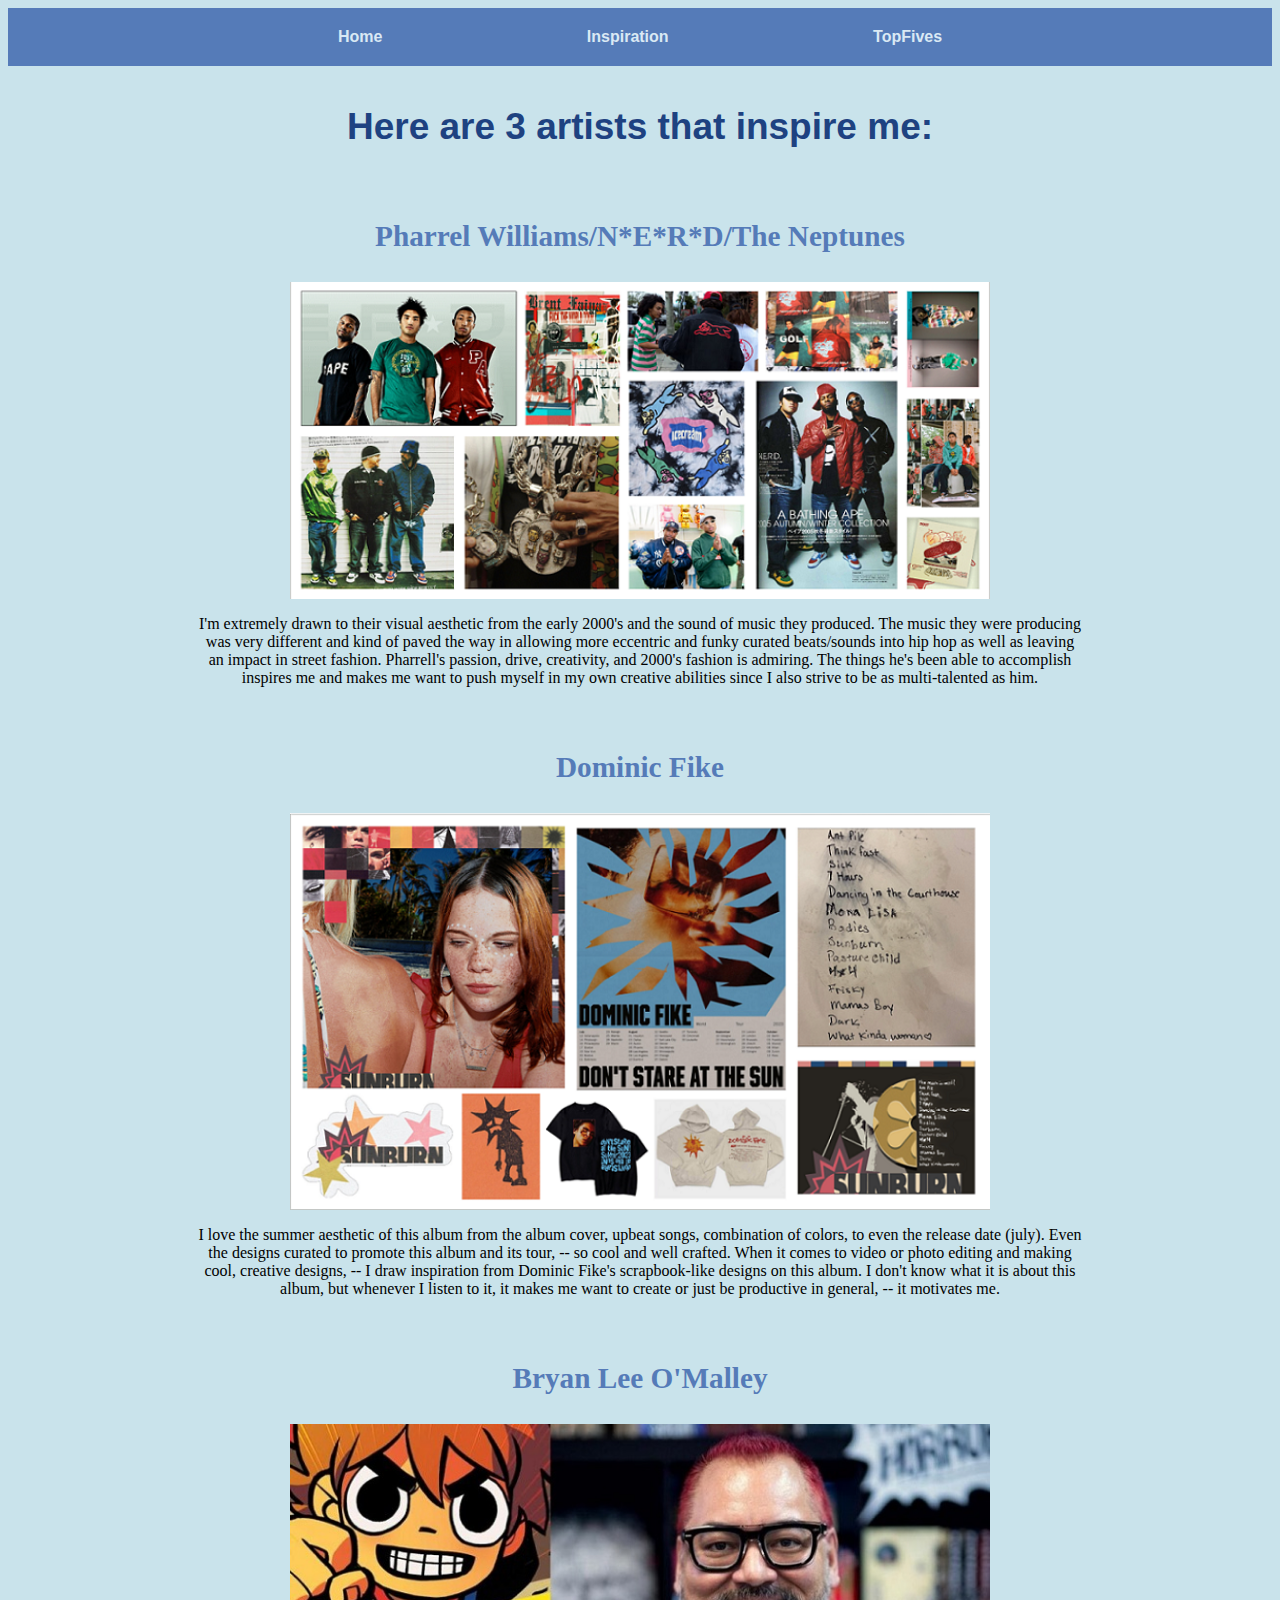
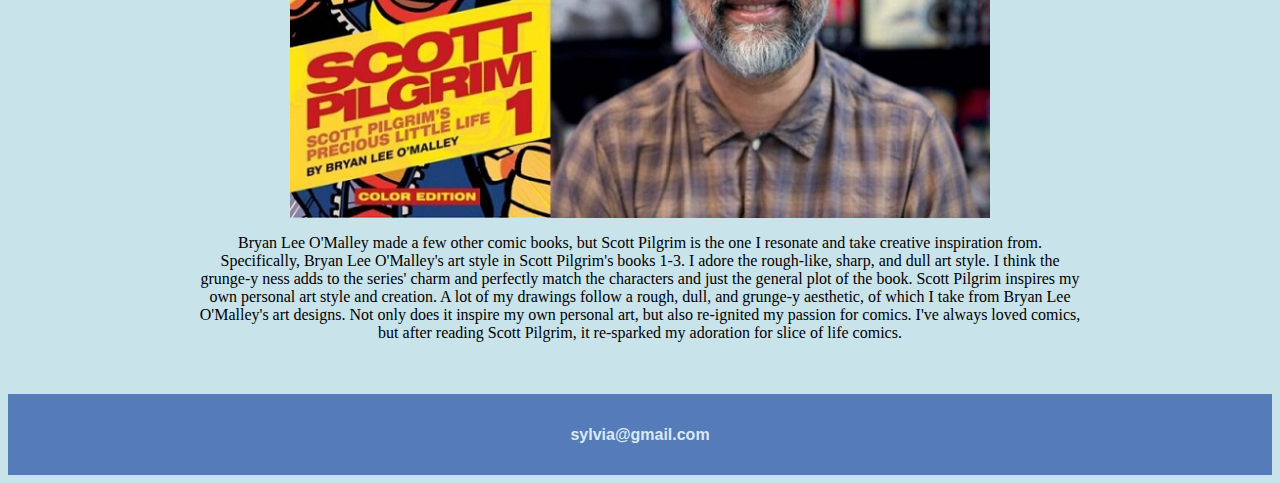
==== inspiration/inspirations.html @ c876690f "Sylvia Tan GitHub Portfolio" ====
<!DOCTYPE html>
<html lang="en">
  <head>
   <meta charset="UTF-8">
   <title>Sylvia Tan's Inspirations</title>
   <link rel="stylesheet" href="../css/stylesheet.css">
  </head>

  <body>
   <header>
      <nav>
      <a href="../index.html" id="etctwo">Home</a>
      <a href="inspirations.html" id="etctwo">Inspiration</a>
      <a href="../topFive/topFives.html" id="etctwo">TopFives</a>
      </nav>

      <h1 id="etc"> Here are 3 artists that inspire me:</h1>
   </header>

   <section>
      <br>

      <a href="https://nooneeverreallydies.com" id="etcthree"><h3>Pharrel Williams/N*E*R*D/The Neptunes</h3></a>
      <img src="img/nerdmb.jpg.PNG" alt="A design focused mood board with pictures of N*E*R*D, some of their collaborations, brands, jewelry, and other related imagery that ties into their visual aesthetic">
      <p>
         I'm extremely drawn to their visual aesthetic from the early 2000's and the sound of music they produced. The music they were producing was very different and kind of paved the way in allowing more eccentric and funky curated beats/sounds into hip hop as well as leaving an impact in street fashion. Pharrell's passion, drive, creativity, and 2000's fashion is admiring. The things he's been able to accomplish inspires me and makes me want to push myself in my own creative abilities since I also strive to be as multi-talented as him.
      </p>

      <br>

      <a id="etcthree" href="https://open.spotify.com/artist/6USv9qhCn6zfxlBQIYJ9qs?si=2rOtR3y0SCCf5vFS4pnwJg"><h3>Dominic Fike</h3></a>
      <img src="img/fikemb.jpg.PNG" alt="A design focused mood board with pictures related to Dominic Fike's Sunburn album designs which includes his album cover, track list, merch, and tour poster">
      <p>
         I love the summer aesthetic of this album from the album cover, upbeat songs, combination of colors, to even the release date (july). Even the designs curated to promote this album and its tour, -- so cool and well crafted.  When it comes to video or photo editing and making cool, creative designs, -- I draw inspiration from Dominic Fike's scrapbook-like designs on this album. I don't know what it is about this album, but whenever I listen to it, it makes me want to create or just be productive in general, -- it motivates me.
      </p>

      <br>

      <a id="etcthree" href="https://oni-press.myshopify.com/collections/bryan-lee-omalley"><h3>Bryan Lee O'Malley</h3></a>
      <img src="img/bryanscottpilgrim.jpg" alt="Colored edition cover of book one from the Scott Pilgrim comic series side by side with the author and illustrator of the comic, Bryan Lee O' Malley">
      <p>
         Bryan Lee O'Malley made a few other comic books, but Scott Pilgrim is the one I resonate and take creative inspiration from. Specifically, Bryan Lee O'Malley's art style in Scott Pilgrim's books 1-3. I adore the rough-like, sharp, and dull art style. I think the grunge-y ness adds to the series' charm and perfectly match the characters and just the general plot of the book. Scott Pilgrim inspires my own personal art style and creation. A lot of my drawings follow a rough, dull, and grunge-y aesthetic, of which I take from Bryan Lee O'Malley's art designs. Not only does it inspire my own personal art, but also re-ignited my passion for comics. I've always loved comics, but after reading Scott Pilgrim, it re-sparked my adoration for slice of life comics.
      </p>
      <br>
      <br>
   </section>
   
   <footer>
      <h4><a href="mailto:sylvia@gmail.com" id="mail-link">sylvia@gmail.com</a></h4>
   </footer>

  </body>
</html>
---- css/stylesheet.css ----
header h1{
    font-family: 'Josefin Sans', sans-serif;
    font-weight: 600;
    font-size: 37px;
    text-align: center;
    padding-top: 15px;
    margin-left:8%;
    margin-right:8%;
}

section h2{
    font-family: 'Josefin Sans', sans-serif;
    font-weight: 600;
    font-size: 37px;
    text-align: center;
    padding-top: 15px;
    margin-left:8%;
    margin-right:8%;
}

body{
    background-color: #c9e3eb;
}

nav{
    font-family: 'Josefin Sans', sans-serif;
    font-weight: 600;
    font-size: 16px;
    color: #dae9f4;
    text-align: center;
    padding-top: 20px;
    padding-bottom: 20px;
    word-spacing: 200px;
    background-color:#557bb8;
    margin:0%;
}

#etc{
    text-decoration: none;
    color: #1e4281;
}

#etctwo{
    text-decoration: none;
    color:#dae9f4;
}

#etcthree{
    text-decoration: none;
    color:#557bb8;
}

#me{
    width: 500px;
}

img{
    display: block;
    width: 700px;
    height: auto;
    margin-right: auto;
    margin-left: auto;
}


footer{
    background-color: #557bb8;
    color:#dae9f4;
    font-family: 'Josefin Sans', sans-serif;
    padding-top: 10px;
    padding-bottom: 10px;
    text-align:center;
}

#mail-link{
    text-decoration: none;
    color:#dae9f4;
}

section p{
    margin-left:15%;
    margin-right:15%;
    text-align: center;
}

section a{
    font-weight: bold;
    color:#557bb8;
    font-size: 25px;
    text-align: center;
}

li{
    text-align: center;
    color:#557bb8;
    font-size: 30px;
    margin-right: auto;
    margin-left: auto;
}

.imgfives img{
    width:350px;
}

ol{
    text-align: center;
    list-style-position: inside;
  }

ul{
    text-align: center;
    list-style-position: inside;
  }
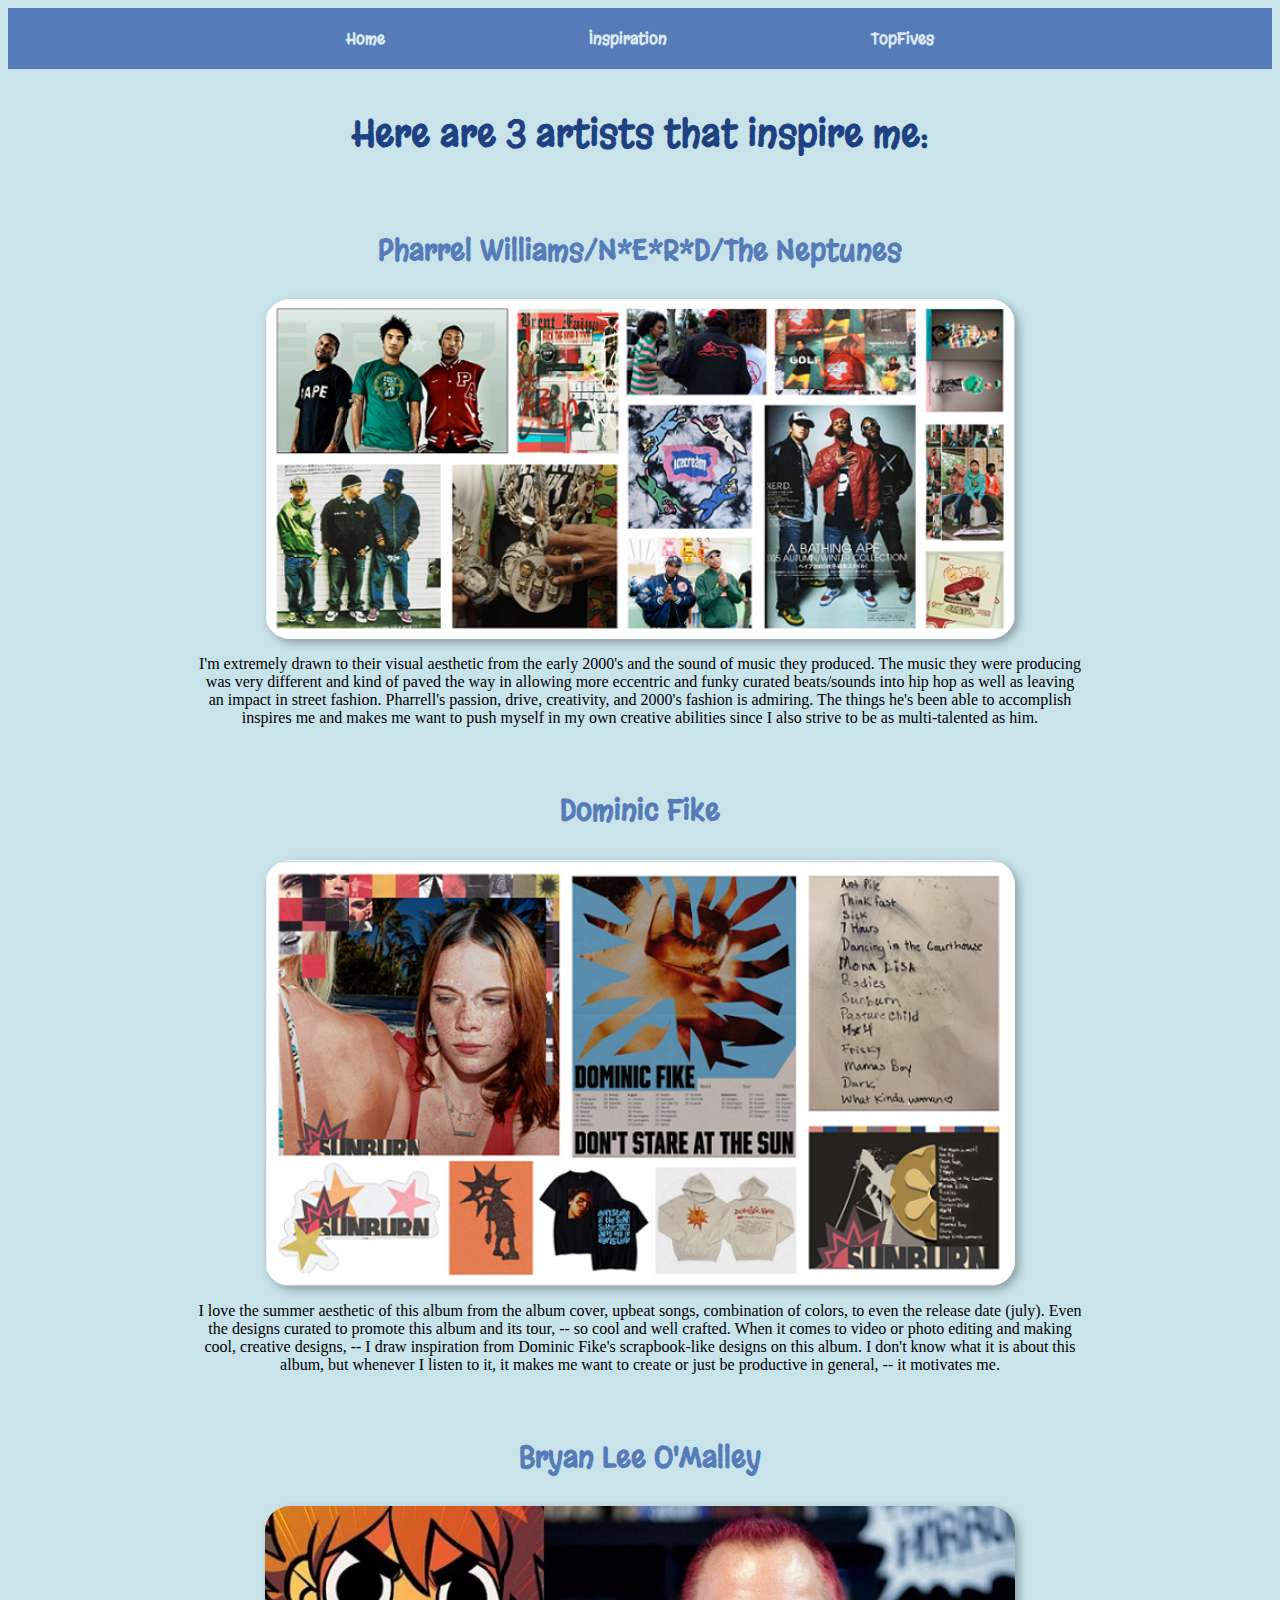
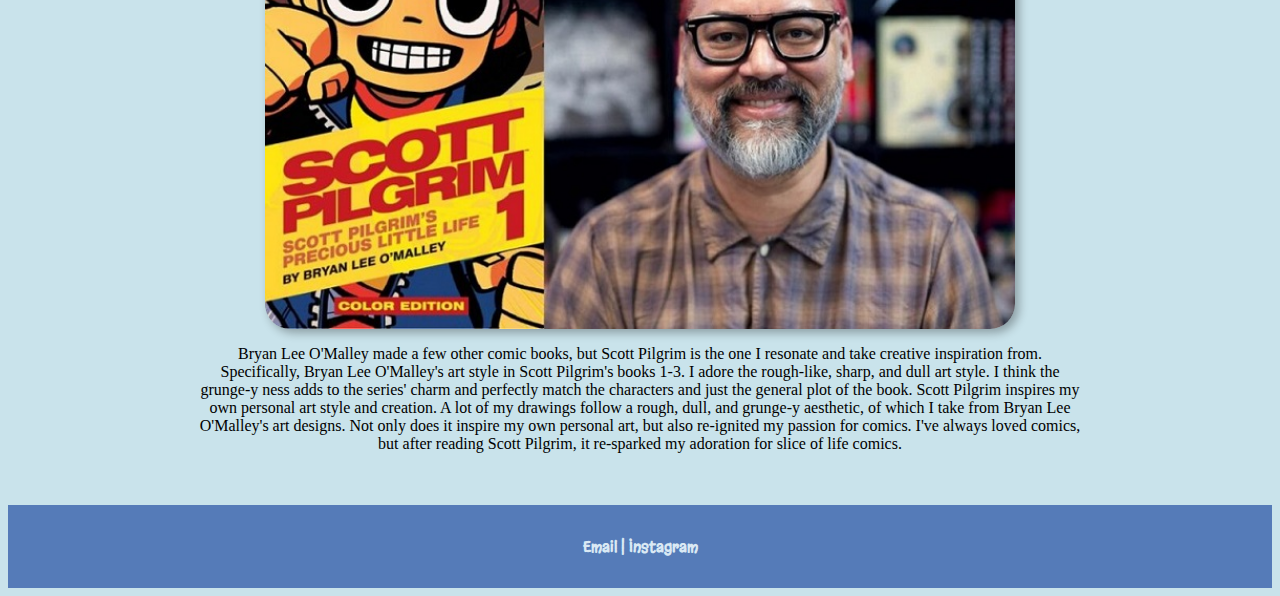
==== commit 1b77df05: "update1" ====
--- a/inspiration/inspirations.html
+++ b/inspiration/inspirations.html
@@ -4,6 +4,14 @@
    <meta charset="UTF-8">
    <title>Sylvia Tan's Inspirations</title>
    <link rel="stylesheet" href="../css/stylesheet.css">
+
+   <link rel="preconnect" href="https://fonts.googleapis.com">
+   <link rel="preconnect" href="https://fonts.gstatic.com" crossorigin>
+   <link rel="preconnect" href="https://fonts.googleapis.com">
+<link rel="preconnect" href="https://fonts.gstatic.com" crossorigin>
+<link rel="preconnect" href="https://fonts.googleapis.com">
+<link rel="preconnect" href="https://fonts.gstatic.com" crossorigin>
+<link href="https://fonts.googleapis.com/css2?family=Josefin+Sans:ital,wght@0,100..700;1,100..700&family=Lato:ital,wght@0,100;0,300;0,400;0,700;0,900;1,100;1,300;1,400;1,700;1,900&family=Margarine&family=Oswald:wght@200..700&family=Reenie+Beanie&display=swap" rel="stylesheet">
   </head>
 
   <body>
@@ -46,7 +54,7 @@
    </section>
    
    <footer>
-      <h4><a href="mailto:sylvia@gmail.com" id="mail-link">sylvia@gmail.com</a></h4>
+      <h4><a href="mailto:sylviatan1031@gmail.com" id="footer-links"> Email </a> | <a href="https://www.instagram.com/qsylviaa/" id="footer-links"> Instagram </a></h4>
    </footer>
 
   </body>
--- a/css/stylesheet.css
+++ b/css/stylesheet.css
@@ -1,5 +1,5 @@
 header h1{
-    font-family: 'Josefin Sans', sans-serif;
+    font-family: 'Margarine';
     font-weight: 600;
     font-size: 37px;
     text-align: center;
@@ -9,7 +9,7 @@
 }
 
 section h2{
-    font-family: 'Josefin Sans', sans-serif;
+    font-family: 'Margarine';
     font-weight: 600;
     font-size: 37px;
     text-align: center;
@@ -23,7 +23,7 @@
 }
 
 nav{
-    font-family: 'Josefin Sans', sans-serif;
+    font-family: 'Margarine';
     font-weight: 600;
     font-size: 16px;
     color: #dae9f4;
@@ -35,79 +35,197 @@
     margin:0%;
 }
 
-#etc{
-    text-decoration: none;
-    color: #1e4281;
-}
-
-#etctwo{
-    text-decoration: none;
-    color:#dae9f4;
-}
-
-#etcthree{
-    text-decoration: none;
+nav a{
+    transition: 0.4s;
+}
+
+nav a:hover{
+    opacity: 87%;
+    font-size: 20px;
+}
+
+section p{
+    margin-left:15%;
+    margin-right:15%;
+    text-align: center;
+}
+
+section a{
+    font-weight: bold;
+    font-family: 'Margarine';
     color:#557bb8;
-}
-
-#me{
-    width: 500px;
-}
+    font-size: 25px;
+    text-align: center;
+  }
 
 img{
     display: block;
-    width: 700px;
+    width: 750px;
     height: auto;
+    transition: 0.3s;
+    margin-left: auto;
     margin-right: auto;
-    margin-left: auto;
-}
-
-
-footer{
+    border-radius: 25px;
+    box-shadow: 4px 4px 10px rgba(0, 0, 0, 0.3);
+}
+
+li{
+    text-align: center;
+    color:#557bb8;
+    font-size: 30px;
+    font-family: 'Margarine';
+}
+
+ol{
+    list-style-position: inside;
+    text-align: center;
+  }
+
+ul{
+    text-align: center;
+    list-style-position: inside;
+  }
+
+  footer{
     background-color: #557bb8;
     color:#dae9f4;
-    font-family: 'Josefin Sans', sans-serif;
+    font-family: 'Margarine';
     padding-top: 10px;
     padding-bottom: 10px;
     text-align:center;
 }
 
-#mail-link{
+#etc{
+    text-decoration: none;
+    color: #1e4281;
+    font: 'Margarine';
+}
+
+#etctwo{
     text-decoration: none;
     color:#dae9f4;
 }
 
-section p{
-    margin-left:15%;
-    margin-right:15%;
-    text-align: center;
-}
-
-section a{
-    font-weight: bold;
+#etcthree{
+    text-decoration: none;
     color:#557bb8;
-    font-size: 25px;
-    text-align: center;
-}
-
-li{
-    text-align: center;
-    color:#557bb8;
+    transition: 0.4s;
+}
+
+#etcthree:hover{
+    opacity: 87%;
     font-size: 30px;
-    margin-right: auto;
-    margin-left: auto;
-}
-
-.imgfives img{
-    width:350px;
-}
-
-ol{
-    text-align: center;
-    list-style-position: inside;
-  }
-
-ul{
-    text-align: center;
-    list-style-position: inside;
+}
+
+#me{
+    width: 500px;
+    border-radius: 25px;
+    box-shadow: 4px 4px 10px rgba(0, 0, 0, 0.3);
+}
+
+#footer-links{
+    text-decoration: none;
+    color:#dae9f4;
+    font-size: 15px;
+    transition: 0.4s;
+}
+
+#footer-links:hover{
+    opacity: 87%;
+    font-size: 18px;
+}
+
+  .flexcontainerOne{
+    display: inline-flex;
+  }
+  
+  .wrapperOne{
+    margin: 5px 90px 60px 90px;
+  }
+
+  .wrapperTwo{
+    margin: 5px 50px 20px 40px;
+  }
+
+
+/* ----------------------------------- */
+
+
+#imgfives img{
+    border-radius: 25px;
+    box-shadow: 4px 4px 10px rgba(0, 0, 0, 0.3);
+    transition: 0.4s;
+    width: 370px;
+  }
+
+  .imgfives-flexcontainer{
+    display: inline-flex;
+    margin-bottom: 20px;
+    margin-top: 20px;
+    margin-right: 49px;
+  }
+
+  .container-wrapperOne{
+    width: 50%;
+  }
+
+  .container-wrapperTwo{
+    width: 50%;
+  }
+
+  .imgfives-flexcontainerTwo{
+    display: inline-flex;
+    margin-right: 50px;
+  }
+
+  .container-wrapperThree{
+    width: 50%;
+  }
+
+  .container-wrapperFour{
+    width: 50%;
+  }
+
+  /* ----------------------------------- */
+
+
+  .imgfives-flexcontainerThree{
+    display: inline-flex;
+    margin-bottom: 20px;
+    margin-top: 20px;
+    margin-right: 40px;
+  }
+
+  .container-wrapperFive{
+    width: 50%;
+  }
+
+  .container-wrapperSix{
+    width: 50%;
+  }
+
+  .imgfives-flexcontainerFour{
+    display: inline-flex;
+    margin-right: 50px;
+  }
+
+  .container-wrapperSeven{
+    width: 50%;
+    margin-left: 50px;
+  }
+
+  .container-wrapperEight{
+    width: 50%;
+  }
+
+  /* ----------------------------------- */
+
+  #imgfives:hover{
+    opacity: 87%;
+    background-color: darkblue;
+    width: 410px;
+  }
+
+  #singular{
+    margin-right: 50px;
   }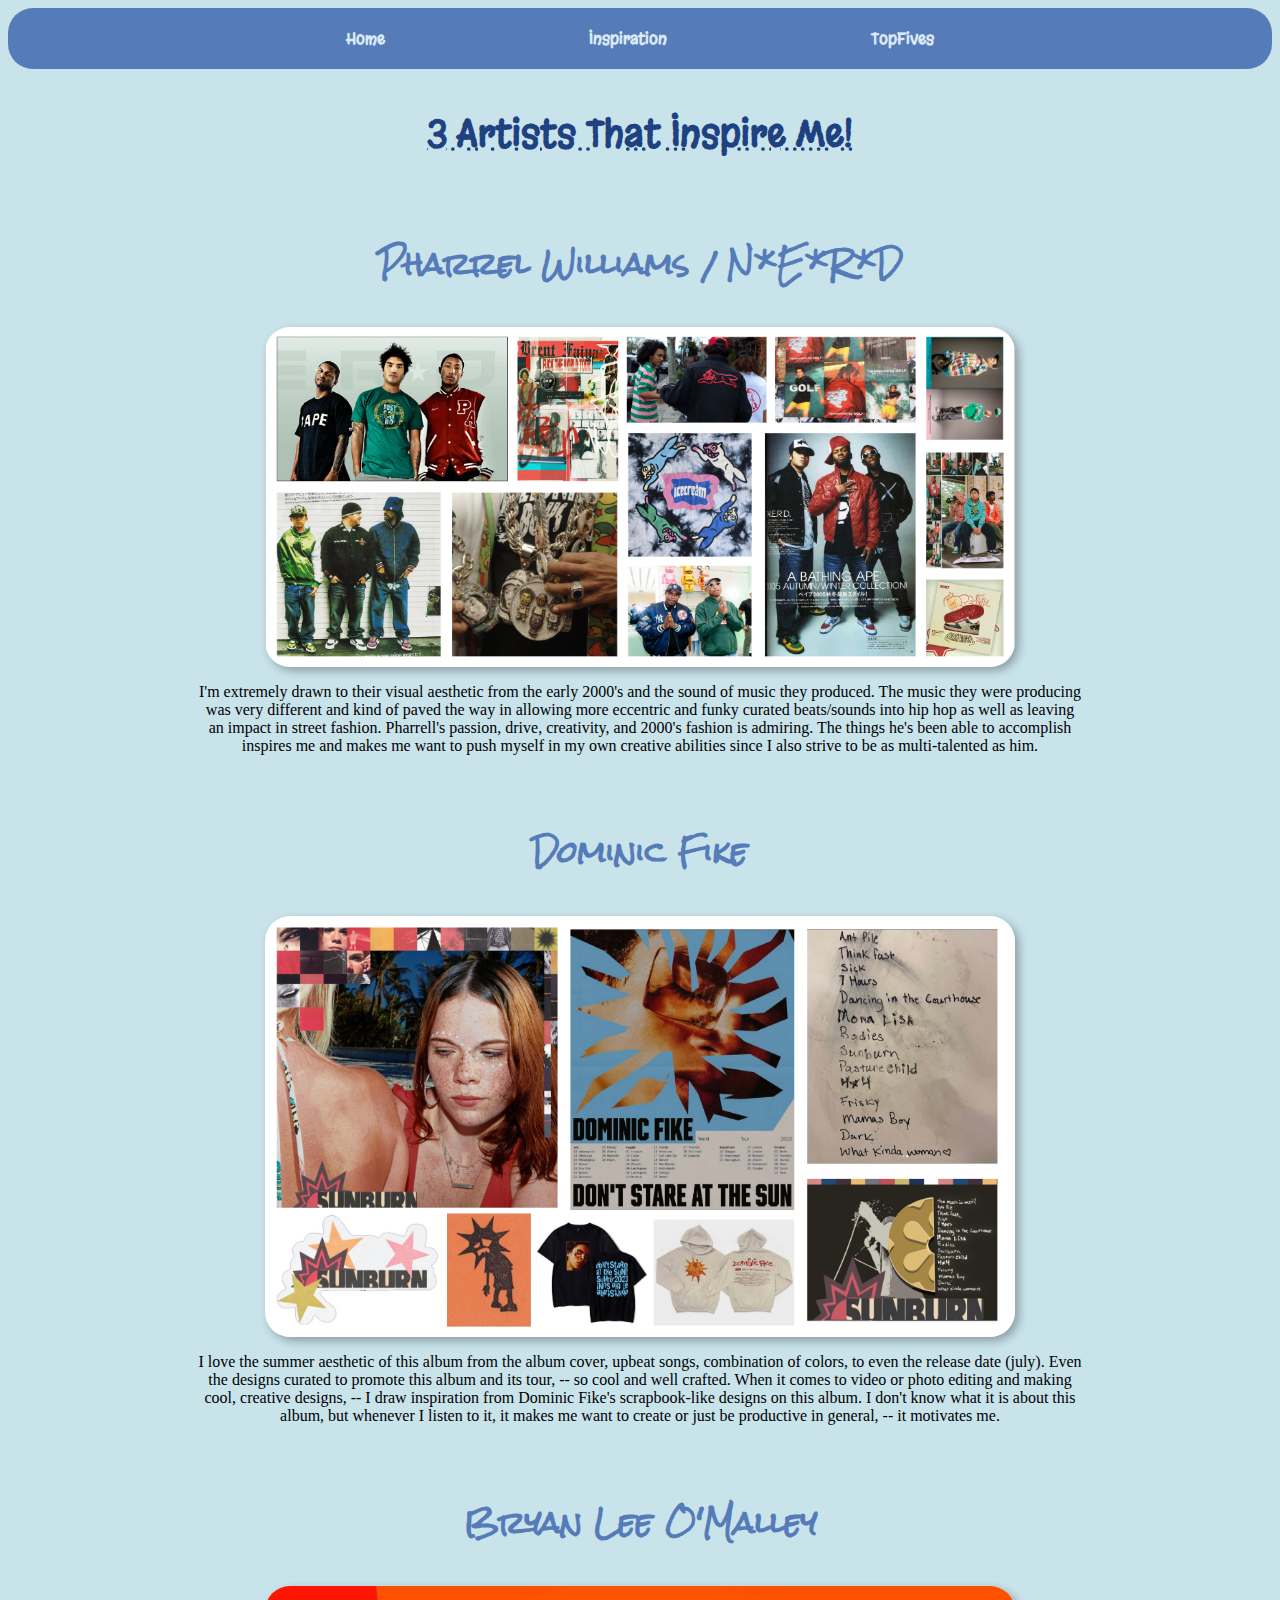
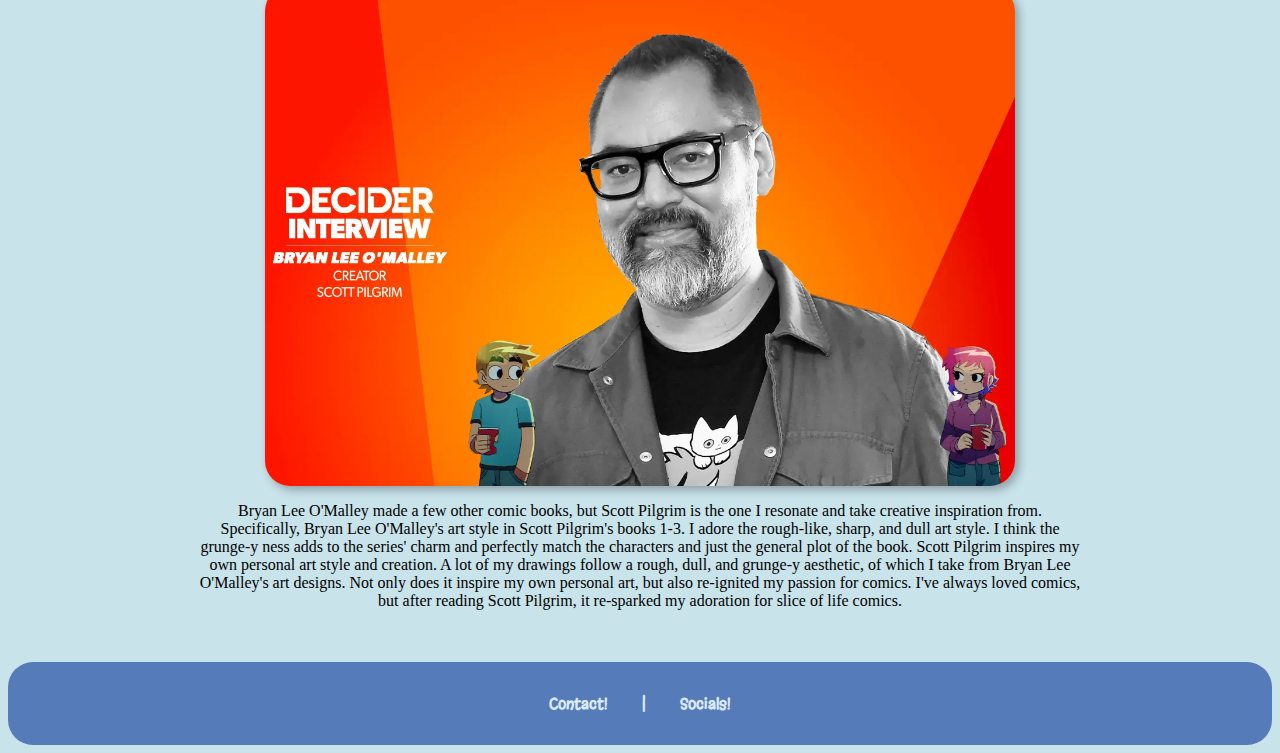
==== commit d1517836: "update2" ====
--- a/inspiration/inspirations.html
+++ b/inspiration/inspirations.html
@@ -7,12 +7,16 @@
 
    <link rel="preconnect" href="https://fonts.googleapis.com">
    <link rel="preconnect" href="https://fonts.gstatic.com" crossorigin>
+   <link href="https://fonts.googleapis.com/css2?family=Homemade+Apple&family=Josefin+Sans:ital,wght@0,100..700;1,100..700&family=Lato:ital,wght@0,100;0,300;0,400;0,700;0,900;1,100;1,300;1,400;1,700;1,900&family=Margarine&family=Montserrat+Alternates:ital,wght@0,100;0,200;0,300;0,400;0,500;0,600;0,700;0,800;0,900;1,100;1,200;1,300;1,400;1,500;1,600;1,700;1,800;1,900&family=Oswald:wght@200..700&family=Reenie+Beanie&display=swap" rel="stylesheet">
+
    <link rel="preconnect" href="https://fonts.googleapis.com">
-<link rel="preconnect" href="https://fonts.gstatic.com" crossorigin>
-<link rel="preconnect" href="https://fonts.googleapis.com">
-<link rel="preconnect" href="https://fonts.gstatic.com" crossorigin>
-<link href="https://fonts.googleapis.com/css2?family=Josefin+Sans:ital,wght@0,100..700;1,100..700&family=Lato:ital,wght@0,100;0,300;0,400;0,700;0,900;1,100;1,300;1,400;1,700;1,900&family=Margarine&family=Oswald:wght@200..700&family=Reenie+Beanie&display=swap" rel="stylesheet">
-  </head>
+   <link rel="preconnect" href="https://fonts.gstatic.com" crossorigin>
+   <link href="https://fonts.googleapis.com/css2?family=Homemade+Apple&family=Josefin+Sans:ital,wght@0,100..700;1,100..700&family=Lato:ital,wght@0,100;0,300;0,400;0,700;0,900;1,100;1,300;1,400;1,700;1,900&family=Margarine&family=Montserrat+Alternates:ital,wght@0,100;0,200;0,300;0,400;0,500;0,600;0,700;0,800;0,900;1,100;1,200;1,300;1,400;1,500;1,600;1,700;1,800;1,900&family=Oswald:wght@200..700&family=Reenie+Beanie&display=swap" rel="stylesheet">
+
+   <link rel="preconnect" href="https://fonts.googleapis.com">
+   <link rel="preconnect" href="https://fonts.gstatic.com" crossorigin>
+   <link href="https://fonts.googleapis.com/css2?family=Homemade+Apple&family=Josefin+Sans:ital,wght@0,100..700;1,100..700&family=Lato:ital,wght@0,100;0,300;0,400;0,700;0,900;1,100;1,300;1,400;1,700;1,900&family=Margarine&family=Montserrat+Alternates:ital,wght@0,100;0,200;0,300;0,400;0,500;0,600;0,700;0,800;0,900;1,100;1,200;1,300;1,400;1,500;1,600;1,700;1,800;1,900&family=Oswald:wght@200..700&family=Reenie+Beanie&family=Rock+Salt&display=swap" rel="stylesheet">
+</head>
 
   <body>
    <header>
@@ -22,14 +26,14 @@
       <a href="../topFive/topFives.html" id="etctwo">TopFives</a>
       </nav>
 
-      <h1 id="etc"> Here are 3 artists that inspire me:</h1>
+      <h1 id="etc"> 3 Artists That Inspire Me!</h1>
    </header>
 
    <section>
       <br>
 
-      <a href="https://nooneeverreallydies.com" id="etcthree"><h3>Pharrel Williams/N*E*R*D/The Neptunes</h3></a>
-      <img src="img/nerdmb.jpg.PNG" alt="A design focused mood board with pictures of N*E*R*D, some of their collaborations, brands, jewelry, and other related imagery that ties into their visual aesthetic">
+      <a href="https://nooneeverreallydies.com" id="etcthree"><h3>Pharrel Williams / N*E*R*D</h3></a>
+      <img src="img/nerdmb.PNG" alt="A design focused mood board with pictures of N*E*R*D, some of their collaborations, brands, jewelry, and other related imagery that ties into their visual aesthetic">
       <p>
          I'm extremely drawn to their visual aesthetic from the early 2000's and the sound of music they produced. The music they were producing was very different and kind of paved the way in allowing more eccentric and funky curated beats/sounds into hip hop as well as leaving an impact in street fashion. Pharrell's passion, drive, creativity, and 2000's fashion is admiring. The things he's been able to accomplish inspires me and makes me want to push myself in my own creative abilities since I also strive to be as multi-talented as him.
       </p>
@@ -54,7 +58,7 @@
    </section>
    
    <footer>
-      <h4><a href="mailto:sylviatan1031@gmail.com" id="footer-links"> Email </a> | <a href="https://www.instagram.com/qsylviaa/" id="footer-links"> Instagram </a></h4>
+      <h4><a href="mailto:sylviatan1031@gmail.com" id="footer-links"> Contact! </a> | <a href="https://www.instagram.com/qsylviaa/" id="footer-links"> Socials! </a></h4>
    </footer>
 
   </body>
--- a/css/stylesheet.css
+++ b/css/stylesheet.css
@@ -1,3 +1,7 @@
+body{
+    background-color: #c9e3eb;
+}
+
 header h1{
     font-family: 'Margarine';
     font-weight: 600;
@@ -6,20 +10,6 @@
     padding-top: 15px;
     margin-left:8%;
     margin-right:8%;
-}
-
-section h2{
-    font-family: 'Margarine';
-    font-weight: 600;
-    font-size: 37px;
-    text-align: center;
-    padding-top: 15px;
-    margin-left:8%;
-    margin-right:8%;
-}
-
-body{
-    background-color: #c9e3eb;
 }
 
 nav{
@@ -33,6 +23,7 @@
     word-spacing: 200px;
     background-color:#557bb8;
     margin:0%;
+    border-radius: 25px;
 }
 
 nav a{
@@ -40,8 +31,18 @@
 }
 
 nav a:hover{
-    opacity: 87%;
+    opacity: 80%;
     font-size: 20px;
+}
+
+section h2{
+    font-family: 'Margarine';
+    font-weight: 600;
+    font-size: 37px;
+    text-align: center;
+    padding-top: 15px;
+    margin-left:8%;
+    margin-right:8%;
 }
 
 section p{
@@ -52,7 +53,7 @@
 
 section a{
     font-weight: bold;
-    font-family: 'Margarine';
+    font-family: 'Rock Salt';
     color:#557bb8;
     font-size: 25px;
     text-align: center;
@@ -69,11 +70,55 @@
     box-shadow: 4px 4px 10px rgba(0, 0, 0, 0.3);
 }
 
-li{
+#etc{
+    text-decoration: dotted underline;
+    color: #1e4281;
+    font: 'Margarine';
+}
+
+#etctwo{
+    text-decoration: none;
+    color:#dae9f4;
+}
+
+#etcthree{
+    text-decoration: none;
+    color:#557bb8;
+    transition: 0.4s;
+}
+
+#etcthree:hover{
+    opacity: 80%;
+    font-size: 28px;
+}
+
+#me{
+    width: 500px;
+    border-radius: 25px;
+    box-shadow: 4px 4px 10px rgba(0, 0, 0, 0.3);
+}
+
+#abtme{
+    font-size: 22px;
+}
+
+.flexcontainerOne{
+    display: inline-flex;
+  }
+  
+  .wrapperOne{
+    margin: 5px 90px 60px 90px;
+  }
+
+  .wrapperTwo{
+    margin: 5px 60px 20px 40px;
+  }
+
+  li{
     text-align: center;
     color:#557bb8;
     font-size: 30px;
-    font-family: 'Margarine';
+    font-family: 'Rock Salt';
 }
 
 ol{
@@ -86,41 +131,15 @@
     list-style-position: inside;
   }
 
-  footer{
+footer{
     background-color: #557bb8;
     color:#dae9f4;
     font-family: 'Margarine';
     padding-top: 10px;
     padding-bottom: 10px;
     text-align:center;
-}
-
-#etc{
-    text-decoration: none;
-    color: #1e4281;
-    font: 'Margarine';
-}
-
-#etctwo{
-    text-decoration: none;
-    color:#dae9f4;
-}
-
-#etcthree{
-    text-decoration: none;
-    color:#557bb8;
-    transition: 0.4s;
-}
-
-#etcthree:hover{
-    opacity: 87%;
-    font-size: 30px;
-}
-
-#me{
-    width: 500px;
-    border-radius: 25px;
-    box-shadow: 4px 4px 10px rgba(0, 0, 0, 0.3);
+    border-radius: 25px;
+    word-spacing: 30px;
 }
 
 #footer-links{
@@ -131,21 +150,9 @@
 }
 
 #footer-links:hover{
-    opacity: 87%;
-    font-size: 18px;
-}
-
-  .flexcontainerOne{
-    display: inline-flex;
-  }
-  
-  .wrapperOne{
-    margin: 5px 90px 60px 90px;
-  }
-
-  .wrapperTwo{
-    margin: 5px 50px 20px 40px;
-  }
+    opacity: 80%;
+    font-size: 20px;
+}
 
 
 /* ----------------------------------- */
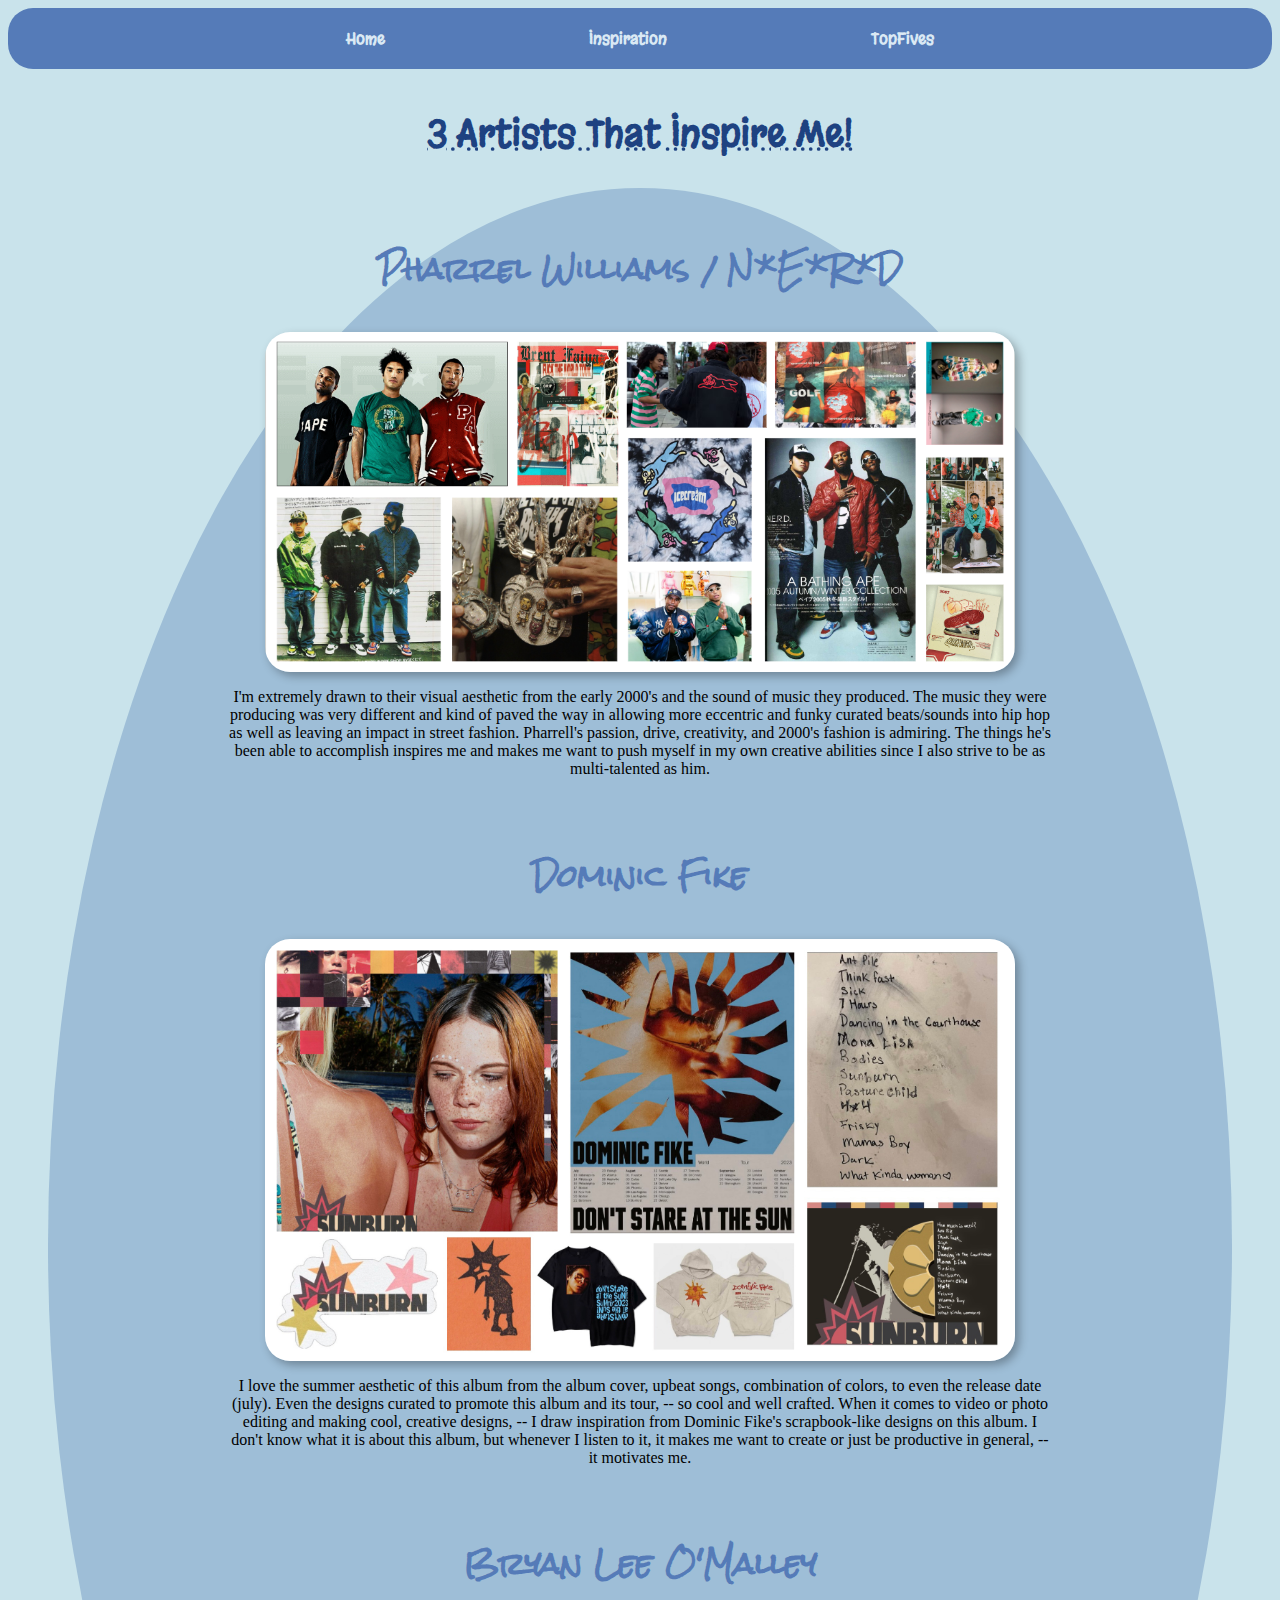
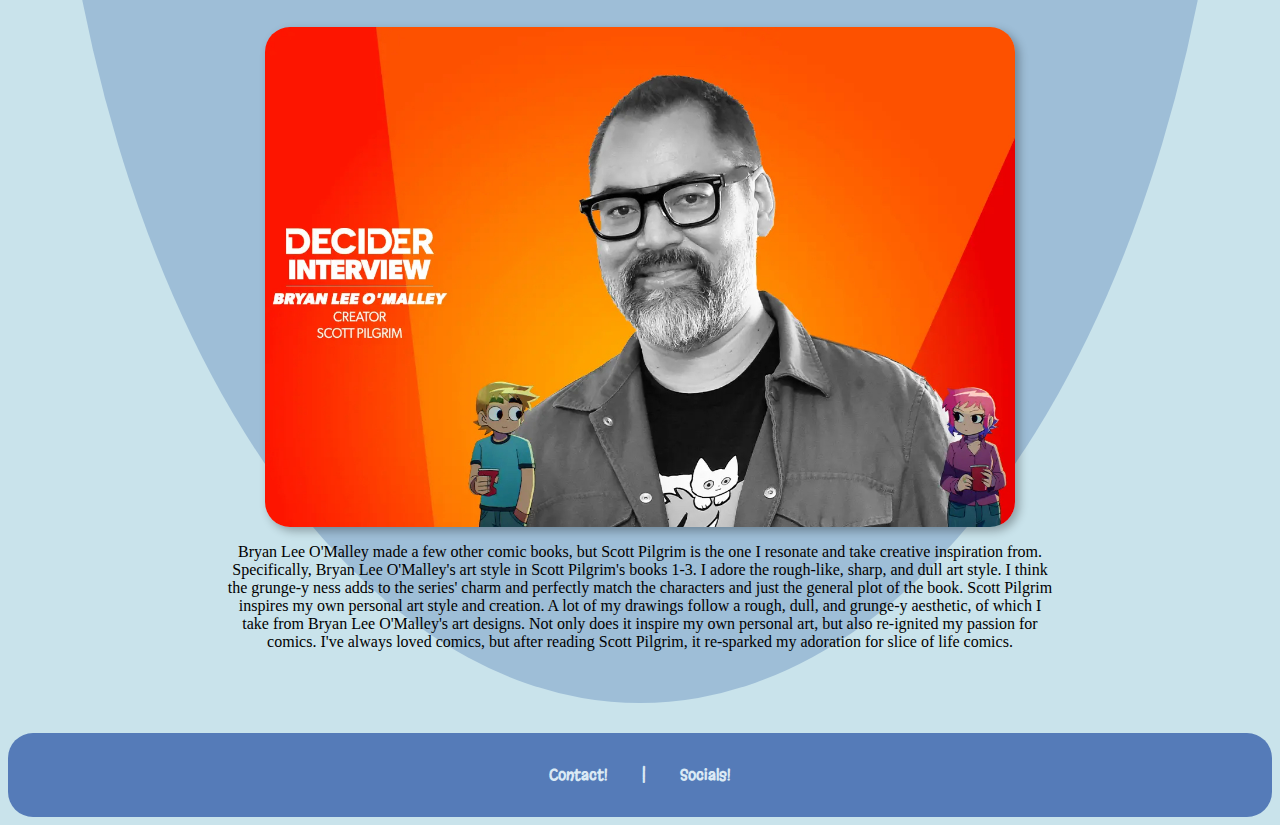
==== commit 052ea8e1: "update3" ====
--- a/inspiration/inspirations.html
+++ b/inspiration/inspirations.html
@@ -30,6 +30,7 @@
    </header>
 
    <section>
+      <div class="column">
       <br>
 
       <a href="https://nooneeverreallydies.com" id="etcthree"><h3>Pharrel Williams / N*E*R*D</h3></a>
@@ -55,6 +56,7 @@
       </p>
       <br>
       <br>
+      </div>
    </section>
    
    <footer>
--- a/css/stylesheet.css
+++ b/css/stylesheet.css
@@ -102,6 +102,12 @@
     font-size: 22px;
 }
 
+#namegif{
+    box-shadow: none;
+    width: 480px;
+
+}
+
 .flexcontainerOne{
     display: inline-flex;
   }
@@ -165,10 +171,16 @@
     width: 370px;
   }
 
+  .column{
+    background-color: rgb(158, 190, 215);
+    border-radius: 50%;
+    margin: 30px 40px;
+  }
+
   .imgfives-flexcontainer{
     display: inline-flex;
     margin-bottom: 20px;
-    margin-top: 20px;
+    margin-top: 10px;
     margin-right: 49px;
   }
 
